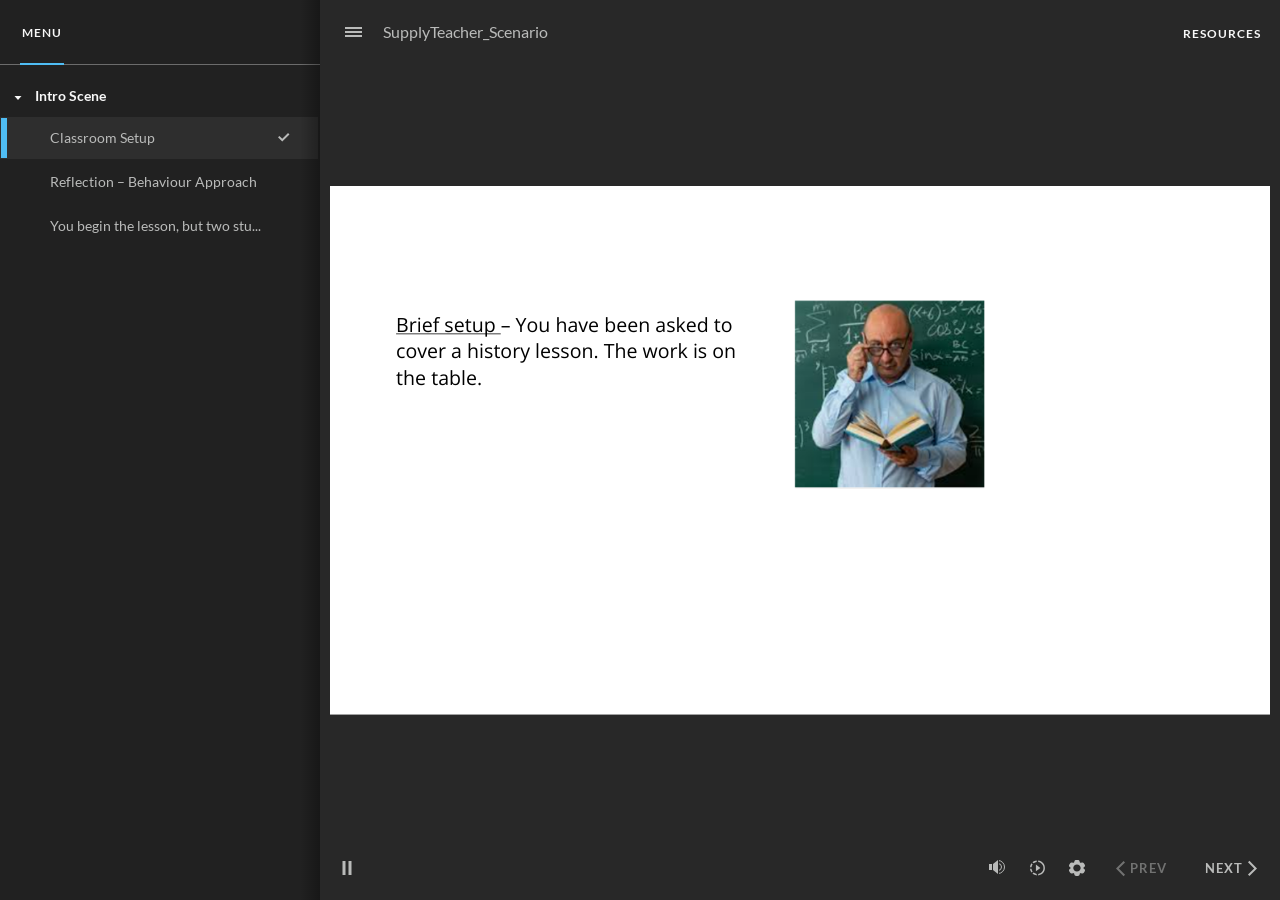
==== story.html @ 0f41e3f3 "Add files via upload" ====
﻿<!doctype html>
<html lang="en-US">
<head>
  <meta charset="utf-8">
  <!-- Created using Storyline 360 x64 - http://www.articulate.com  -->
  <!-- version: 3.111.36309.0 -->
  <title>SupplyTeacher_Scenario</title>
  <meta http-equiv="x-ua-compatible" content="IE=edge"/>
  <meta name="viewport" content="width=device-width,initial-scale=1,user-scalable=no,shrink-to-fit=no,minimal-ui"/>
  <meta name="apple-mobile-web-app-capable" content="yes"/>
  <style>
    html, body { height: 100%; padding: 0; margin: 0 }
    #app { height: 100%; width: 100%; }
  </style>

  <script>
    window.DS = {};
    window.globals = {
      DATA_PATH_BASE: '',
      HAS_FRAME: true,
      HAS_SLIDE: true,

      lmsPresent: false,
      tinCanPresent: false,
      cmi5Present: false,
      aoSupport: false,
      scale: 'Scaled',
      captureRc: false,
      browserSize: 'optimal',
      bgColor: '#282828',
      features: 'DropInBase,JsInteractions,PlayerSizeOption,SlideLevelScale',
      themeName: 'unified',
      preloaderColor: '#FFFFFF',
      suppressAnalytics: false,
      productChannel: 'stable',
      publishSource: 'storyline',
      aid: 'aid|b9f87d83-ea18-40ff-b40d-e3226f4fbfe7',
      cid: '0a1abf7c-a67d-4a51-8e95-61c4d40df877',
      playerVersion: '3.111.36309.0',
      publishTimestamp: '2026-03-07T15:08:24.3490185Z',
      maxIosVideoElements: 10,
      connectionSettings: { message: 'You%20are%20offline.%20Trying%20to%20reconnect...', useDarkTheme: false, mode: 'disabled' },
      hasFeature: function(feature) {
        return this.features.split(',').includes(feature);
      },
      
      parseParams: function(qs) {
        if (window.globals.parsedParams != null) {
          return window.globals.parsedParams;
        }
        qs = (qs || window.location.search.substr(1)).split('+').join(' ');
        var params = {},
            tokens,
            re = /[?&]?([^=]+)=([^&]*)/g;

        while (tokens = re.exec(qs)) {
          params[decodeURIComponent(tokens[1]).trim()] =
            decodeURIComponent(tokens[2]).trim();
        }
        window.globals.parsedParams = params;
        return params;
      }

    };

    if (window.flagsUnderTest != null) {
      window.globals.features = window.flagsUnderTest.reduce((accum, feature) => {
        if (!accum.includes(feature)) {
          accum.push(feature);
        }
        return accum;
      }, window.globals.features.split(',')).join();
    }
  </script>
  <script>
    var isIe11 = ('ActiveXObject' in window || window.MSBlobBuilder != null)
      && window.msCrypto != null && !window.ActiveXObject;
    if (isIe11) {
      window.globals.unsupportedBrowser = true;
      document.write(atob('[base64]'));
    }
  </script>

  <script>
    if (window.globals.hasFeature('Localization')) {
      
      
    }
  </script>

  
  
  <script>window.THREE = { };</script>
  
</head>
<body style="background: #282828" class="cs-HTML theme-unified">
  <!-- 360 -->
  <script>!function(){var e,i=/iPhone/i,o=/iPod/i,n=/iPad/i,t=/\biOS-universal(?:.+)Mac\b/i,r=/\bAndroid(?:.+)Mobile\b/i,a=/Android/i,d=/(?:SD4930UR|\bSilk(?:.+)Mobile\b)/i,p=/Silk/i,l=/Windows Phone/i,u=/\bWindows(?:.+)ARM\b/i,b=/BlackBerry/i,s=/BB10/i,c=/Opera Mini/i,f=/\b(CriOS|Chrome)(?:.+)Mobile/i,h=/Mobile(?:.+)Firefox\b/i,v=function(e){return void 0!==e&&"MacIntel"===e.platform&&"number"==typeof e.maxTouchPoints&&e.maxTouchPoints>1&&"undefined"==typeof MSStream};e=function(e){var m={userAgent:"",platform:"",maxTouchPoints:0};e||"undefined"==typeof navigator?"string"==typeof e?m.userAgent=e:e&&e.userAgent&&(m={userAgent:e.userAgent,platform:e.platform,maxTouchPoints:e.maxTouchPoints||0}):m={userAgent:navigator.userAgent,platform:navigator.platform,maxTouchPoints:navigator.maxTouchPoints||0};var g=m.userAgent,y=g.split("[FBAN");void 0!==y[1]&&(g=y[0]),void 0!==(y=g.split("Twitter"))[1]&&(g=y[0]);var A=function(e){return function(i){return i.test(e)}}(g),w={apple:{phone:A(i)&&!A(l),ipod:A(o),tablet:!A(i)&&(A(n)||v(m))&&!A(l),universal:A(t),device:(A(i)||A(o)||A(n)||A(t)||v(m))&&!A(l)},amazon:{phone:A(d),tablet:!A(d)&&A(p),device:A(d)||A(p)},android:{phone:!A(l)&&A(d)||!A(l)&&A(r),tablet:!A(l)&&!A(d)&&!A(r)&&(A(p)||A(a)),device:!A(l)&&(A(d)||A(p)||A(r)||A(a))||A(/\bokhttp\b/i)},windows:{phone:A(l),tablet:A(u),device:A(l)||A(u)},other:{blackberry:A(b),blackberry10:A(s),opera:A(c),firefox:A(h),chrome:A(f),device:A(b)||A(s)||A(c)||A(h)||A(f)},any:!1,phone:!1,tablet:!1};return w.any=w.apple.device||w.android.device||w.windows.device||w.other.device,w.phone=w.apple.phone||w.android.phone||w.windows.phone,w.tablet=w.apple.tablet||w.android.tablet||w.windows.tablet,w}(),"object"==typeof exports&&"undefined"!=typeof module?module.exports=e:"function"==typeof define&&define.amd?define((function(){return e})):this.isMobile=e}();
    window.isMobile.apple.tablet = window.isMobile.apple.tablet ||
      (navigator.platform === 'MacIntel' && navigator.maxTouchPoints > 1);
    window.isMobile.apple.device = window.isMobile.apple.device || window.isMobile.apple.tablet;
    window.isMobile.tablet = window.isMobile.tablet || window.isMobile.apple.tablet;
    window.isMobile.any = window.isMobile.any || window.isMobile.apple.tablet;
  </script>

  <div id="focus-sink" tabindex="-1"></div>

  <div id="preso"></div>
  <script>
    (function() {

      var classTypes = [ 'desktop', 'mobile', 'phone', 'tablet' ];

      var addDeviceClasses = function(prefix, testObj) {
        var curr, i;
        for (i = 0; i < classTypes.length; i++) {
          curr = classTypes[i];
          if (testObj[curr]) {
            document.body.classList.add(prefix + curr);
          }
        }
      };

      var params = window.globals.parseParams(),
          isDevicePreview = params.devicepreview === '1',
          isPhoneOverride = params.deviceType === 'phone' || (isDevicePreview && params.phone == '1'),
          isTabletOverride = (params.deviceType === 'tablet' || isDevicePreview) && !isPhoneOverride,
          isMobileOverride = isPhoneOverride || isTabletOverride;

      var deviceView = {
        desktop: !window.isMobile.any && !isMobileOverride,
        mobile: window.isMobile.any || isMobileOverride,
        phone: isPhoneOverride || (window.isMobile.phone && !isTabletOverride),
        tablet: isTabletOverride || window.isMobile.tablet
      };

      window.globals.deviceView = deviceView;
      window.isMobile.desktop = !window.isMobile.any;
      window.isMobile.mobile = window.isMobile.any;

      addDeviceClasses('view-', deviceView);

    })();
  </script>
  
  <script src='story_content/triggers.js' type=text/javascript></script>
<script src='story_content/user.js' type=text/javascript></script>
  <div class="slide-loader"></div>

  <script>
    var doc = document, loader = doc.body.querySelector('.slide-loader'); [ 1, 2, 3 ].forEach(function(n) { var d = doc.createElement('div'); d.style.backgroundColor = window.globals.preloaderColor; d.classList.add('mobile-loader-dot'); d.classList.add('dot' + n); loader.appendChild(d); });
  </script>

  <div class="mobile-load-title-overlay" style="display: none">
    <div class="mobile-load-title">SupplyTeacher_Scenario</div>
  </div>

  <div class="mobile-chrome-warning"></div>

  
<style>
  .warn-connection-dialog {
    display: none;
    background: transparent;
    pointer-events: all;
    position: fixed;
    left: 0;
    top: 0;
    width: 100%;
    height: 100%;
    z-index: 999;
  }

  .warn-connection-content {
    pointer-events: all;
    border-radius: 4px;
    background: white;
    border: 1px solid #E7E7E7;
    color: #333333;
    box-shadow: 0 2px 4px rgba(0, 0, 0, 0.25);
    transition: all 150ms ease-out;
    position: absolute;
    white-space: nowrap;
  }

  .view-phone.is-landscape .warn-connection-content {
    left: 23px;
    bottom: 23px;
  }

  .view-tablet.is-landscape .warn-connection-content {
    left: 50%;
    top: 20px;
    transform: translateX(-50%);
  }

  .view-mobile.is-portrait .warn-connection-content {
    transform: translate(-50%, calc(-100% - 15px));
  }

  .warn-connection-content p {
    display: inline-block;
    margin: 0 8px 0 0;
    line-height: 33px;
    font-size: 11px;
  }

  .warn-connection-content svg {
    position: relative;
    vertical-align: middle;
    margin: 0 2px 2px 8px;
  }

  .view-desktop .warn-connection-content {
    left: 1.5em;
    bottom: 1.5em;
  }

  .view-desktop .warn-connection-content p {
    font-size: 1.1em;
  }

  .is-offline .warn-connection-dialog {
    display: block;
  }

  .is-offline .cs-panel * {
    pointer-events: none !important;
  }

  .is-offline .cs-panel {
    pointer-events: all !important;
  }

  .is-offline #nav-controls * {
    pointer-events: none !important;
  }

  .is-offline #nav-controls {
    pointer-events: all !important;
  }
</style>

<div class="warn-connection-dialog" role="alertdialog" aria-modal="true" tabindex="0" aria-labelledby="warn-connection-message">
  <div class="warn-connection-content">
    <svg width="17" height="15" viewBox="0 0 17 15" xmlns="http://www.w3.org/2000/svg">
      <path fill="#8F0000" stroke="white" d="M16.07,12.98 L15.88,12.23 L9.51,1.21 C8.97,0.26,7.6,0.26,7.06,1.21 L0.69,12.23 C0.15,13.16,0.81,14.36,1.91,14.36 H14.65 C15.47,14.36,16.05,13.7,16.07,12.98 Z"/>
      <path fill="white" stroke="white" d="M8.58,5.5 C8.35,5.28,8.5,5.35,8.21,5.32 C8.09,5.35,7.97,5.49,7.96,5.67 C7.97,5.79,7.98,5.92,7.98,6.04 L7.98,6.04 C7.99,6.17,8,6.31,8.01,6.43 L8.01,6.44 C8.03,6.92,8.06,7.41,8.09,7.9 L8.09,7.9 C8.12,8.39,8.14,8.88,8.17,9.37 C8.17,9.39,8.18,9.42,8.2,9.44 C8.23,9.46,8.25,9.47,8.28,9.47 C8.31,9.47,8.34,9.46,8.35,9.44 C8.37,9.43,8.38,9.4,8.39,9.35 L8.39,9.34 C8.39,9.24,8.4,9.15,8.4,9.05 L8.4,9.05 C8.41,8.96,8.41,8.86,8.42,8.75 C8.43,8.44,8.45,8.12,8.47,7.81 L8.47,7.81 C8.49,7.49,8.51,7.18,8.53,6.87 C8.55,6.46,8.56,6.05,8.59,5.64 L8.6,5.62 C8.6,5.57,8.59,5.53,8.58,5.5 L8.21,5.32 Z"/>
      <circle fill="white" stroke="white" cx="8.3" cy="11.35" r="0.3"/>
    </svg>
    <p id="warn-connection-message">You are offline. Trying to reconnect...</p>
  </div>
</div>

<script>
  (function() {
    window.DS.connection = {
      warningShown: false,
      assets: {},
      loadingAssetGroup: false,
      retryDelay: 500
    };

    var connectionSettings = window.globals.connectionSettings || {};

    var useConnectionMessages = window.AbortController != null &&
      window.location.protocol != 'file:' &&
      connectionSettings.mode === 'normal';

    window.DS.connection.useConnectionMessages = useConnectionMessages;

    var assetCount = 0;
    var checkLoadedId;


    if (useConnectionMessages && connectionSettings != null) {
      var contentEl = document.querySelector('.warn-connection-content');
      var messageEl = contentEl.querySelector('p');

      if (connectionSettings.useDarkTheme) {
        contentEl.style.borderColor = '#BABBBA';
        contentEl.style.backgroundColor = '#282828';
        contentEl.style.color = '#FFFFFF';
      }

      if (connectionSettings.message != null) {
        messageEl.textContent = window.decodeURIComponent(connectionSettings.message);
      }
    }

    function checkAssetsReady() {
      for (var i in DS.connection.assets) {
        if (!DS.connection.assets[i].success) {
          return false;
        }
      }
      return true;
    }

    function stopAssetGroup() {
      if (!useConnectionMessages) { return; }

      assetCount = 0;

      DS.connection.oldAssetGroup = DS.connection.assets;
      DS.connection.assets = {};
      DS.connection.loadingAssetGroup = false;
      clearInterval(checkLoadedId);
    }

    function startAssetGroup() {
      if (!useConnectionMessages) { return; }
      var ticks = 0;
      clearInterval(checkLoadedId);
      checkLoadedId = setInterval(function() {
        var loaded = 0;
        if (assetCount === 0 && loaded === 0) {
          clearInterval(checkLoadedId);
          return;
        }

        for (var i in DS.connection.assets) {
          if (DS.connection.assets[i].success) {
            loaded++;
          }
        }

        if (assetCount === loaded && checkAssetsReady()) {
          for (var i in DS.connection.assets) {
            if (DS.connection.assets[i].action) {
              DS.connection.assets[i].action();
            }
          }
          hideWarning();
          stopAssetGroup();
        }
      }, 100)
    }

    function requiredAsset(url, action, retry, type) {
      if (!useConnectionMessages) { return; }
      if (DS.connection.assets[url]) { return; }

      DS.connection.assets[url] = {
        success: false, action: action, retry: retry, type: type
      };
      assetCount = Object.keys(DS.connection.assets).length;
      if (!DS.connection.loadingAssetGroup) {
        startAssetGroup();
      }
      DS.connection.loadingAssetGroup = true;
    }

    function assetLoaded(url) {
      if (!useConnectionMessages) { return; }
      if (DS.connection.assets[url]) {
        DS.connection.assets[url].success = true;
      }
    }

    function assetFailed(url) {
      if (!useConnectionMessages) { return; }
      if (!DS.connection.assets[url]) {
        if (/\.js$/.test(url) && url.indexOf('transcripts') === -1) {
          setTimeout(function() {
            if (DS.connection.lastSlideLoaded != null) {
              DS.connection.lastSlideLoaded();
            }
          }, DS.connection.retryDelay);
        }
        return;
      }
      if (!DS.connection.warningShown) { showWarning(); }
      if (DS.connection.assets[url].retry) {
        setTimeout(function() {
          if (!DS.connection.assets[url].success) {
            DS.connection.assets[url].retry()
          }
        }, DS.connection.retryDelay);
      }
    }

    function hideWarning() {
      document.body.classList.remove('is-offline');
      DS.connection.warningShown = false;
      enableKeys();
    }
    DS.connection.hideWarning = hideWarning

    function showWarning(btn) {
      document.body.classList.add('is-offline')
      DS.connection.warningShown = true;
      updateWarningPosition();
      disableKeys();
    }

    function updateWarningPosition() {
      if (!DS.connection.warningShown) {
        return;
      }

      var isPortrait = document.body.classList.contains('is-portrait');
      var isMobile = document.body.classList.contains('view-mobile');
      var warningEl = document.querySelector('.warn-connection-content');

      if (isPortrait && isMobile) {
        var slide = document.querySelector('.primary-slide');
        var slideRect = slide != null
          ? slide.getBoundingClientRect()
          : { top: window.innerHeight, left: 0, width: window.innerWidth };

        warningEl.style.top = `${slideRect.top}px`
        warningEl.style.left = `${slideRect.left + slideRect.width / 2}px`
      } else {
        warningEl.style.top = null;
        warningEl.style.left = null;
      }

      window.requestAnimationFrame(updateWarningPosition);
    }

    function onDisableKeyDown(e) {
      e.preventDefault();
      e.stopImmediatePropagation();
    }

    function onDisableKeyUp(e) {
      e.preventDefault();
      e.stopImmediatePropagation();
    }

    var accStyle = document.createElement('style');
    var warnDialogEl = document.querySelector('.warn-connection-dialog');

    function disableKeys() {
      if (DS.views && DS.views.nsStack && DS.views.nsStack.length === 1) {
        DS.views.nsStack[0].tabReachable = false
        DS.views.nsStack[0].updateTabIndex(true);
      }

      accStyle.innerHTML = '.acc-shadow-dom { display: none; }';
      document.body.appendChild(accStyle);

      warnDialogEl.parentNode.append(warnDialogEl);
      warnDialogEl.focus();
    }

    function enableKeys() {
      accStyle.remove();
      if (DS.views && DS.views.nsStack && DS.views.nsStack.length === 1 && DS.views.nsStack[0].name === '_frame') {
        DS.views.nsStack[0].tabReachable = true;
        DS.views.nsStack[0].updateTabIndex();
      }
    }

    // these will all be noops if the feature flag isn't set in
    // the data and `window.globals.features`
    DS.connection.requiredAsset = requiredAsset;
    DS.connection.assetLoaded = assetLoaded;
    DS.connection.assetFailed = assetFailed;
    DS.connection.stopAssetGroup = stopAssetGroup;
    DS.connection.startAssetGroup = startAssetGroup;
  })();
</script>


  <script>
    
    if (window.autoSpider && window.vInterfaceObject) {
      document.querySelector('.mobile-load-title-overlay').style.display = 'none';
    }
  </script>

  

  <link rel="stylesheet" href="html5/data/css/output.min.css" data-noprefix/>
</body>
<script src="html5/lib/scripts/bootstrapper.min.js"></script>
</html>
---- html5/data/css/output.min.css ----
@font-face {
  font-family: 'LatoBold Charset1_ BoldBED16051';
  src: url('[data-uri]');
  font-style: normal;
  font-weight: normal;
}
@font-face {
  font-family: 'Lato Charset1_ 5rbuRnKNF44B7003';
  src: url('[data-uri]');
  font-style: normal;
  font-weight: normal;
}
@font-face {
  font-family: 'Open Sans Charset1_ 6LqC17515C3';
  src: url('[data-uri]');
  font-style: normal;
  font-weight: normal;
}
@font-face {
  font-family: 'Open Sans Charset0_v9TY33EDE6F2';
  src: url('[data-uri]');
  font-style: normal;
  font-weight: normal;
}
.cs-HTML {
  background: rgba(40, 40, 40, 1);
}
.cs-pxabnsnfns00011100101 .cs-infopanel  {
  box-shadow: 0 1px 0 rgba(0, 0, 0, 0);
  background: rgba(255, 255, 255, 1);
}
.cs-pxabnsnfns00011100101 .cs-infopanel .cs-link {
  color: rgba(186, 187, 186, 1);
}
.cs-pxabnsnfns00011100101 .cs-infopanel .cs-link:hover {
  color: rgba(255, 255, 255, 1);
}
.cs-pxabnsnfns00011100101 .cs-infopanel .cs-name {
  color: rgba(68, 68, 68, 1);
}
.cs-pxabnsnfns00011100101 .cs-infopanel .cs-title {
  color: rgba(153, 153, 153, 1);
}
.cs-pxabnsnfns00011100101 .cs-infopanelpopup  {
  box-shadow: 0 1px 0 rgba(0, 0, 0, 0);
  background: rgba(0, 0, 0, 0);
}
.cs-pxabnsnfns00011100101 .cs-infopanelpopup .cs-link {
  color: rgba(255, 0, 0, 1);
}
.cs-pxabnsnfns00011100101 .cs-infopanelpopup .cs-link:hover {
  color: rgba(255, 255, 255, 1);
}
.cs-pxabnsnfns00011100101 .cs-infopanelpopup .cs-name {
  color: rgba(255, 255, 255, 1);
}
.cs-pxabnsnfns00011100101 .cs-infopanelpopup .cs-bio {
  color: rgba(186, 187, 186, 1);
}
.cs-pxabnsnfns00011100101 .cs-timer  {
  color: rgba(186, 187, 186, 1);
}
.cs-pxabnsnfns00011100101 .cs-duration stop:first-child {
  stop-color: rgba(60, 60, 60, 1);
}
.cs-pxabnsnfns00011100101 .cs-duration stop:last-child {
  stop-color: rgba(60, 60, 60, 1);
}
.cs-pxabnsnfns00011100101 .cs-elapsed stop:first-child {
  stop-color: rgba(254, 227, 71, 1);
}
.cs-pxabnsnfns00011100101 .cs-elapsed stop:last-child {
  stop-color: rgba(254, 227, 71, 1);
}
.cs-pxabnsnfns00011100101 .cs-timer .cs-pie .cs-innerstroke {
  stroke: rgba(199, 199, 199, 1);
}
.cs-pxabnsnfns00011100101 .cs-timer .cs-pie .cs-innerborder {
  stroke: rgba(255, 255, 255, 1);
}
.cs-pxabnsnfns00011100101 .cs-window  {
  box-shadow: 0 8px 5px rgba(0, 0, 0, 0.2);
  border-color: rgba(49, 99, 0, 0);
  background: rgba(33, 33, 33, 1);
  color: rgba(248, 248, 248, 1);
}
.cs-pxabnsnfns00011100101 .cs-window .cs-diva {
  border-color: rgba(78, 78, 78, 1);
}
.cs-pxabnsnfns00011100101 .cs-window .cs-divb {
  border-color: rgba(78, 78, 78, 0);
}
.cs-pxabnsnfns00011100101 .cs-editor .cs-editor-slide {
  color: rgba(226, 226, 226, 1);
}
.cs-pxabnsnfns00011100101 .cs-editor .cs-editor-html {
  color: rgba(186, 187, 186, 1);
}
.cs-pxabnsnfns00011100101 .cs-editor .cs-editor-button {
  text-shadow: 0 1px 0 rgba(0, 0, 0, 0);
  color: rgba(255, 255, 255, 1);
  border-color: rgba(211, 211, 211, 1);
  background: rgba(34, 34, 34, 1);
}
.cs-pxabnsnfns00011100101 .cs-editor .cs-editor-button:hover {
  background: rgba(68, 68, 68, 1);
}
.cs-pxabnsnfns00011100101 .cs-editor .cs-editor-button:active {
  background: rgba(68, 68, 68, 1);
}
.cs-pxabnsnfns00011100101 .cs-listitem  {
  color: rgba(186, 187, 186, 1);
  border-color: none;
  border: 1px solid transparent;
}
.cs-pxabnsnfns00011100101 .cs-listitem:hover {
  background: rgba(255, 255, 255, 0.06);
  border-color: rgba(108, 108, 108, 1) !important;
  border-width: 1px;
  border-radius: 2px;
  border-style: solid;
  box-sizing: border-box;
}
.cs-pxabnsnfns00011100101 .cs-listitem.hover {
  background: rgba(255, 255, 255, 0.06);
  border-color: rgba(108, 108, 108, 1) !important;
  border-width: 1px;
  border-radius: 2px;
  border-style: solid;
  box-sizing: border-box;
}
.cs-pxabnsnfns00011100101 .cs-glossary  {
  color: rgba(186, 187, 186, 1);
}
.cs-pxabnsnfns00011100101 .cs-glossary .cs-scrolling-panel {
  background: rgba(0, 0, 0, 0);
}
.cs-pxabnsnfns00011100101 .cs-glossary .cs-term.cs-selected .cs-choice-list-trigger {
  color: rgba(255, 255, 255, 1);
  background: rgba(255, 255, 255, 1);
}
.cs-pxabnsnfns00011100101 .cs-glossary .cs-term.cs-selected .cs-choice-list-trigger:focus {
  color: rgba(255, 255, 255, 1);
  background: rgba(255, 255, 255, 1);
}
.cs-pxabnsnfns00011100101 .cs-glossary .cs-term:hover .cs-choice-list-trigger {
  background: rgba(186, 187, 186, 1);
}
.cs-pxabnsnfns00011100101 .cs-glossary .cs-term.hover .cs-choice-list-trigger {
  background: rgba(186, 187, 186, 1);
}
.cs-pxabnsnfns00011100101 .cs-glossary .cs-term .cs-choice-list-trigger:focus {
  background: rgba(186, 187, 186, 1);
}
.cs-pxabnsnfns00011100101 .cs-glossary .cs-diva {
  border-color: rgba(0, 0, 0, 0);
}
.cs-pxabnsnfns00011100101 .cs-glossary .cs-divb {
  border-color: rgba(0, 0, 0, 0);
}
.cs-pxabnsnfns00011100101 .cs-glossary .cs-divc {
  border-color: rgba(0, 0, 0, 0);
}
.cs-pxabnsnfns00011100101 .cs-glossary .cs-heading {
  color: rgba(248, 248, 248, 1);
  font-weight: 700;
}
.note-content p span {
  color: rgba(186, 187, 186, 1);
  line-height: 1.4em;
  font-size: 103.769%;
}
.cs-pxabnsnfns00011100101 .cs-resource .cs-separator {
  border-color: rgba(0, 0, 0, 0);
}
.cs-pxabnsnfns00011100101 .cs-outline  {
  color: rgba(45, 45, 45, 1);
}
.cs-pxabnsnfns00011100101 .cs-outline .cs-diva {
  border-color: rgba(0, 0, 0, 0);
}
.cs-pxabnsnfns00011100101 .cs-outline .cs-divb {
  border-color: rgba(0, 0, 0, 0);
}
.cs-pxabnsnfns00011100101 .cs-outline .cs-divc {
  border-color: rgba(0, 0, 0, 0);
}
.cs-pxabnsnfns00011100101 .cs-outline .cs-search-filter:hover {
  color: rgba(0, 0, 0, 0);
}
.cs-pxabnsnfns00011100101 .cs-outline .cs-search-filter.hover {
  color: rgba(0, 0, 0, 0);
}
.cs-pxabnsnfns00011100101 .cs-transcript  {
  color: rgba(255, 255, 255, 1);
}
.cs-pxabnsnfns00011100101 .cs-transcript .cs-div {
  border-color: rgba(0, 0, 0, 0);
}
.cs-pxabnsnfns00011100101 .cs-tabs:not(.topmenu-item) {
  color: rgba(248, 248, 248, 1);
}
.cs-pxabnsnfns00011100101 .cs-tabs .cs-inner-button:not(.topmenu-item) {
  text-shadow: 0 1px 0 rgba(0, 0, 0, 0);
}
.cs-pxabnsnfns00011100101 .cs-tabs:hover:not(.topmenu-item) {
  color: rgba(248, 248, 248, 1);
}
.cs-pxabnsnfns00011100101 .cs-tabs.cs-selected {
  background: rgba(0, 0, 0, 0);
  color: rgba(248, 248, 248, 1);
}
.cs-pxabnsnfns00011100101 .cs-seekcontrol  {
  background: rgba(0, 0, 0, 0);
  border-color: rgba(0, 0, 0, 0);
}
.cs-pxabnsnfns00011100101 .cs-seekcontrol .cs-button:hover .cs-icon {
  fill: rgba(255, 255, 255, 1);
}
.cs-pxabnsnfns00011100101 .cs-seekcontrol .cs-button.hover .cs-icon {
  fill: rgba(255, 255, 255, 1);
}
.cs-pxabnsnfns00011100101 .cs-seekcontrol .cs-button .cs-icon-shadow {
  fill: rgba(0, 0, 0, 0);
}
.cs-pxabnsnfns00011100101 .cs-seekcontrol .cs-button .cs-icon {
  fill: rgba(180, 180, 180, 1);
}
.cs-pxabnsnfns00011100101 .cs-seekcontrol .cs-seek .cs-fill {
  background: rgba(255, 255, 255, 0.6);
}
.cs-pxabnsnfns00011100101 .cs-seekcontrol .cs-seek {
  background: rgba(108, 108, 108, 1);
  border-color: rgba(0, 0, 0, 0);
}
.cs-pxabnsnfns00011100101 .cs-searchinput .cs-input {
  color: rgba(186, 187, 186, 1);
  border-color: rgba(0, 0, 0, 0);
  background: rgba(255, 255, 255, 0.06);
}
.cs-pxabnsnfns00011100101 .cs-searchinput .cs-input:focus {
  color: rgba(248, 248, 248, 1);
  background: rgba(41, 41, 41, 1);
}
.cs-pxabnsnfns00011100101 .cs-searchinput .cs-input:hover {
  box-shadow: inset 0 0 1px 0 rgba(69, 126, 19, 0);
}
.cs-pxabnsnfns00011100101 .cs-searchinput .cs-input.hover {
  box-shadow: inset 0 0 1px 0 rgba(69, 126, 19, 0);
}
.cs-pxabnsnfns00011100101 .cs-searchinput .cs-button .cs-icon {
  fill: rgba(186, 187, 186, 1);
}
.cs-pxabnsnfns00011100101 .cs-searchinput .cs-button:hover {
  fill: rgba(63, 133, 0, 1);
}
.cs-pxabnsnfns00011100101 .cs-searchinput .cs-button.hover {
  fill: rgba(63, 133, 0, 1);
}
.cs-pxabnsnfns00011100101 .cs-menu  {
  box-shadow: 0 1px 0 rgba(0, 0, 0, 0);
  background: rgba(33, 33, 33, 1);
}
.cs-pxabnsnfns00011100101 .cs-topmenu-item.active .cs-tab {
  background: rgba(33, 33, 33, 1);
}
.cs-pxabnsnfns00011100101 .cs-logo  {
  box-shadow: 0 1px 0 rgba(37, 75, 0, 1);
  background: rgba(255, 255, 255, 0);
}
.cs-pxabnsnfns00011100101 .cs-checkbox  {
  color: rgba(255, 255, 255, 1);
}
.cs-pxabnsnfns00011100101 .cs-checkbox:hover {
  border-color: rgba(175, 221, 130, 1);
}
.cs-pxabnsnfns00011100101 .cs-checkbox.hover {
  border-color: rgba(175, 221, 130, 1);
}
.cs-pxabnsnfns00011100101 .cs-checkbox .cs-box {
  color: rgba(255, 255, 255, 1);
  border-color: rgba(42, 83, 0, 1);
}
.cs-pxabnsnfns00011100101 .cs-checkbox .cs-box:checked::after {
  color: rgba(43, 196, 0, 1);
}
.cs-pxabnsnfns00011100101 .cs-button  {
  text-shadow: 0 1px 0 rgba(0, 0, 0, 0);
  color: rgba(186, 187, 186, 1);
  border-color: rgba(0, 0, 0, 0);
  background: rgba(0, 0, 0, 0);
  box-shadow: 0 1px 0 rgba(0, 0, 0, 0);
}
.cs-pxabnsnfns00011100101 .cs-button .cs-icon {
  fill: rgba(186, 187, 186, 1);
}
.cs-pxabnsnfns00011100101 .cs-button .cs-icon-shadow {
  fill: rgba(0, 0, 0, 0);
}
.cs-pxabnsnfns00011100101 .cs-button:hover {
  background: rgba(248, 248, 248, 1);
}
.cs-pxabnsnfns00011100101 .cs-button.hover {
  background: rgba(248, 248, 248, 1);
}
.cs-pxabnsnfns00011100101 .cs-button:active {
  background: rgba(0, 0, 0, 0);
}
.cs-pxabnsnfns00011100101 .cs-button.cs-disabled:hover {
  background: rgba(0, 0, 0, 0);
}
.cs-pxabnsnfns00011100101 .cs-button.cs-disabled.hover {
  background: rgba(0, 0, 0, 0);
}
.cs-pxabnsnfns00011100101 .cs-button.cs-disabled:active {
  background: rgba(0, 0, 0, 0);
}
.cs-pxabnsnfns00011100101 .cs-button.cs-volume:hover {
  background: rgba(0, 0, 0, 0);
}
.cs-pxabnsnfns00011100101 .cs-button.cs-volume.hover {
  background: rgba(0, 0, 0, 0);
}
.cs-pxabnsnfns00011100101 .cs-button.cs-volume:active {
  background: rgba(0, 0, 0, 0);
}
.cs-pxabnsnfns00011100101.cs-base  {
  color: rgba(186, 187, 186, 1);
  border-color: rgba(40, 40, 40, 1);
  background: rgba(40, 40, 40, 1);
}
.cs-pxabnsnfns00011100101.cs-base .cs-separator .cs-diva {
  background: rgba(69, 69, 69, 1);
}
.cs-pxabnsnfns00011100101.cs-base .cs-separator .cs-divb {
  background: rgba(0, 0, 0, 0);
}
.cs-pxabnsnfns00011100101.cs-base .cs-topmenu-item.active .cs-tab {
  border-color: rgba(69, 69, 69, 1);
}
.cs-pxabnsnfns00011100101.cs-base .cs-topmenu-item.active .cs-panel {
  border-color: rgba(69, 69, 69, 1);
}
.cs-pxabnsnfns00011100101.cs-base .cs-left {
  background: rgba(33, 33, 33, 1);
}
.cs-pxabnsnfns00011100101.cs-base .cs-area-primary .cs-slide-container {
  background: rgba(40, 40, 40, 1);
}
.cs-pxabnsnfns00011100101.cs-base.cs-custom-theme .cs-brandhighlight-bg {
  background: rgba(79, 189, 244, 1) !important;
}
.cs-pxabnsnfns00011100101.cs-base.cs-custom-theme .cs-brandhighlight-secondary-bg {
  background: rgba(255, 255, 255, 1) !important;
}
.cs-pxabnsnfns00011100101.cs-base.cs-custom-theme .cs-brandhighlight-border {
  border-color: rgba(79, 189, 244, 1) !important;
}
.cs-pxabnsnfns00011100101.cs-base.cs-custom-theme .cs-brandhighlight-text {
  color: rgba(79, 189, 244, 1) !important;
}
.cs-pxabnsnfns00011100101.cs-base.cs-custom-theme .cs-brandhighlight-fill {
  fill: rgba(79, 189, 244, 1) !important;
}
.cs-pxabnsnfns00011100101.cs-base.cs-custom-theme .cs-listitem.cs-selected {
  background-color: rgba(255, 255, 255, 0.06) !important;
}
.cs-pxabnsnfns00011100101 .cs-volume::-moz-range-thumb {
  border-color: rgba(43, 85, 0, 1);
  box-shadow: inset 0 0 1px 0 rgba(43, 85, 0, 1);
  background: rgba(255, 255, 255, 1);
}
.cs-pxabnsnfns00011100101 .cs-volume::-ms-thumb {
  border-color: rgba(43, 85, 0, 1);
  box-shadow: inset 0 0 1px 0 rgba(43, 85, 0, 1);
  background: rgba(255, 255, 255, 1);
}
.cs-pxabnsnfns00011100101 .cs-volume::-webkit-slider-thumb {
  border-color: rgba(43, 85, 0, 1);
  box-shadow: inset 0 0 1px 0 rgba(43, 85, 0, 1);
  background: rgba(255, 255, 255, 1);
}
.cs-pxabnsnfns00011100101 .cs-volume::-moz-range-track {
  border-color: rgba(66, 140, 1, 1);
  background: rgba(108, 108, 108, 1);
}
.cs-pxabnsnfns00011100101 .cs-volume::-ms-track {
  border-color: rgba(66, 140, 1, 1);
  background: rgba(108, 108, 108, 1);
}
.cs-pxabnsnfns00011100101 .cs-volume::-webkit-slider-runnable-track {
  border-color: rgba(66, 140, 1, 1);
  background: rgba(108, 108, 108, 1);
}
body.show-focus .tab-focus-box {
  box-shadow: 0 0 0 1px rgba(255, 255, 0, 1), 0 0 0 3px rgba(0, 32, 96, 1), 0 0 5px 5px rgba(255, 255, 0, 1);
  border-color: transparent;
  outline: 2px transparent solid;
}
.skipnav {
  box-shadow: 0 0 0 1px rgba(255, 255, 0, 1), 0 0 0 3px rgba(0, 32, 96, 1), 0 0 5px 5px rgba(255, 255, 0, 1);
  border-color: transparent;
  outline: 2px transparent solid;
}
.cs-pxabnsnfns00011100101 .cs-listitem:hover {
  color: none;
}
.cs-pxabnsnfns00011100101 .cs-listitem.hover {
  color: none;
}
.cs-pxabnsnfns00011100101 .cs-listitem.cs-viewed {
  color: #BABBBA;
}
.cs-pxabnsnfns00011100101 .cs-listitem {
  color: #BABBBA;
}
.cs-pxabnsnfns00011100101 .cs-listitem:hover .cs-icon-carrot * {
  fill: none;
}
.cs-pxabnsnfns00011100101 .cs-listitem.hover .cs-icon-carrot * {
  fill: none;
}
.cs-pxabnsnfns00011100101 .cs-listitem .cs-icon-carrot {
  color: none;
  top: calc(3px);
}
.cs-pxabnsnfns00011100101 .cs-listitem .cs-icon-carrot .cs-shadow {
  color: #F8F8F8;
}
.cs-pxabnsnfns00011100101 .item-collapsible .is-scene {
  color: #F8F8F8 !important;
  font-weight: 700;
}
.cs-pxabnsnfns00011100101 .is-scene .cs-icon-carrot * {
  color: #F8F8F8 !important;
  font-weight: 700;
}
.cs-pxabnsnfns00011100101 .is-scene:not(.outline-links-collapse) > a {
  color: #F8F8F8;
}
.cs-pxabnsnfns00011100101 .is-scene:not(.outline-links-collapse) .cs-icon-carrot * {
  fill: none !important;
  color: #F8F8F8 !important;
}
.cs-pxabnsnfns00011100101 .tabs, .cs-pxabnsnfns00011100101 .cs-logo {
  border-bottom: 1px solid rgba(108, 108, 108, 1);
}
.cs-pxabnsnfns00011100101 .area-secondary-wrapper:after {
  background-image: url('[data-uri]');
  background-size: 100%;
}
.cs-pxabnsnfns00011100101 .panel-footer {
  background: #212121;
}
.cs-pxabnsnfns00011100101 #outline-search {
  background: rgba(255, 255, 255, 0.06);
  border-color: rgba(108, 108, 108, 1);
  border-width: 1px;
  border-style: solid;
}
.cs-pxabnsnfns00011100101 .topmenu-panel #outline-search {
  background: #545454;
}
.cs-pxabnsnfns00011100101 .search-icon circle, .cs-pxabnsnfns00011100101 .search-icon path {
  stroke: #BABBBA;
}
.cs-pxabnsnfns00011100101 #outline-search input[type   =search] {
  color: #F8F8F8;
}
.cs-pxabnsnfns00011100101 #outline-search ::-webkit-input-placeholder {
  color: #BABBBA !important;
}
.cs-pxabnsnfns00011100101 #outline-search :-ms-input-placeholder {
  color: #BABBBA !important;
}
.cs-pxabnsnfns00011100101 #outline-search ::-moz-placeholder {
  color: #BABBBA !important;
  opacity: 1;
}
.cs-pxabnsnfns00011100101 .cs-topmenu-item.active, body:not(.is-touchable-tablet) .cs-pxabnsnfns00011100101 .cs-topmenu-item:hover {
  color: #F8F8F8;
}
.cs-pxabnsnfns00011100101 .cs-topmenu-item.button-tapped {
  color: #F8F8F8;
}
.cs-pxabnsnfns00011100101 .cs-topmenu-item.active .cs-tab, .cs-pxabnsnfns00011100101 .cs-topmenu-item .cs-tab {
  background: transparent !important;
  border: none !important;
}
.cs-pxabnsnfns00011100101 .top-tabs-drop-icon div {
  background: #BABBBA;
}
.cs-pxabnsnfns00011100101 .cs-panel.topmenu-panel .panel-content, .cs-pxabnsnfns00011100101 .top-tabs-drop {
  background: #212121;
}
.cs-pxabnsnfns00011100101 .cs-topmenu-item.active .cs-panel {
  background: #212121;
}
.cs-pxabnsnfns00011100101 .cs-menu.topmenu-panel, .cs-pxabnsnfns00011100101 .top-tabs-drop {
  border: 1px solid rgba(69, 69, 69, 1) !important;
  border-radius: 3px;
}
.cs-pxabnsnfns00011100101 .resources .resources-list a:hover {
  background: rgba(255, 255, 255, 0.06);
}
body:not(.is-touchable-tablet) .cs-pxabnsnfns00011100101 .resources .resources-list a:hover {
  background: rgba(255, 255, 255, 0.06);
}
.cs-pxabnsnfns00011100101 .resources .resources-list a.hover {
  background: rgba(255, 255, 255, 0.06);
}
body:not(.is-touchable-tablet) .cs-pxabnsnfns00011100101 .resources .resources-list a.hover {
  background: rgba(255, 255, 255, 0.06);
}
.cs-pxabnsnfns00011100101 .resources .resources-list a.button-tapped {
  background: rgba(255, 255, 255, 0.06);
}
.cs-pxabnsnfns00011100101 .cs-icon path, .cs-pxabnsnfns00011100101 .cs-icon rect, .cs-pxabnsnfns00011100101 .cs-icon polygon, .cs-pxabnsnfns00011100101 .menu-icon-wrapper.menu-icon-wrapper-hover path {
  fill: #BABBBA;
}
.cs-pxabnsnfns00011100101 .cs-icon .icon-stroke-only {
  fill: none !important;
  stroke: #BABBBA !important;
}
body:not(.is-touchable-tablet) .cs-pxabnsnfns00011100101 .cs-button:hover .cs-icon path, body:not(.is-touchable-tablet) .cs-pxabnsnfns00011100101 .cs-button:hover .cs-icon rect, body:not(.is-touchable-tablet) .cs-pxabnsnfns00011100101 .cs-button:hover .cs-icon polygon {
  fill: #F8F8F8;
}
body:not(.is-touchable-tablet) .cs-pxabnsnfns00011100101 .cs-tabs:hover .search-icon circle, body:not(.is-touchable-tablet) .cs-pxabnsnfns00011100101 .cs-tabs:hover .search-icon path {
  stroke: #F8F8F8;
}
.cs-pxabnsnfns00011100101 .cs-button.button-tapped .cs-icon path, .cs-pxabnsnfns00011100101 .cs-button.button-tapped .cs-icon rect, .cs-pxabnsnfns00011100101 .cs-button.button-tapped .cs-icon polygon {
  fill: #F8F8F8;
}
body:not(.is-touchable-tablet) .cs-pxabnsnfns00011100101 .cs-button:hover .cs-icon .icon-stroke-only {
  fill: none !important;
  stroke: #F8F8F8 !important;
}
.cs-pxabnsnfns00011100101 .cs-button:button-tapped .cs-icon .icon-stroke-only {
  fill: none !important;
  stroke: #F8F8F8 !important;
}
.cs-pxabnsnfns00011100101 .menu-icon-wrapper.menu-icon-wrapper-hover svg path {
  fill: #F8F8F8;
}
.floating-sidebar:not(.sidebar-closed) .cs-pxabnsnfns00011100101 #hamburger .menu-icon-wrapper svg path {
  fill: #BABBBA;
}
.floating-sidebar:not(.sidebar-closed) .cs-pxabnsnfns00011100101 #hamburger .menu-icon-wrapper.menu-icon-wrapper-hover svg path {
  fill: #F8F8F8;
}
.cs-pxabnsnfns00011100101 .volume .btn:before {
  background-image: url('[data-uri]');
}
.cs-pxabnsnfns00011100101 .volume-track {
  background: #6C6C6C;
}
.cs-pxabnsnfns00011100101 .volume-icon circle {
  stroke: #BABBBA;
}
.cs-pxabnsnfns00011100101 .cs-settings > .settings-panel {
  background: #212121;
  border: 1px solid rgba(69, 69, 69, 1) !important;
  border-radius: 3px;
}
.cs-pxabnsnfns00011100101 .cs-settings > .panel-down-arrow {
  fill: #212121;
}
.cs-pxabnsnfns00011100101 .switch-toggle .border {
  stroke: #7C7C7C;
}
.cs-pxabnsnfns00011100101 .switch-toggle .thumb-off .thumb {
  fill: #A2A2A2;
}
.cs-pxabnsnfns00011100101 .switch-toggle .thumb-on .track {
  fill: rgba(79, 189, 244, 1);
}
.cs-pxabnsnfns00011100101 .switch-toggle .thumb-off .track {
  fill: rgba(255, 255, 255, 0.1);
}
.cs-pxabnsnfns00011100101 .switch-label {
  color: #BABBBA;
}
.cs-pxabnsnfns00011100101 .cs-panel .scrollarea-btn:after {
  background: rgba(179, 180, 179, 0.75);
}
.scrollarea-scrollbar:hover .scrollarea-btn:after, .scrollarea-scrollbar.highlight-scrollbar .scrollarea-btn:after {
  background: rgba(179, 180, 179, 0.75);
}
.floating-sidebar .sidebar-overlay {
  background: rgba(0, 0, 0, 0.85);
}
.cs-pxabnsnfns00011100101 .overlay-message {
  background: rgba(0, 0, 0, 0.85);
}
.cs-pxabnsnfns00011100101 .top-ui-bg, .cs-pxabnsnfns00011100101 .bottom-ui-bg, .cs-pxabnsnfns00011100101 .right-ui-bg, .cs-pxabnsnfns00011100101 .left-ui-bg {
  background: rgba(40, 40, 40, 0.8);
}
.cs-pxabnsnfns00011100101 .circle-progress-bg {
  fill: #282828;
}
.cs-pxabnsnfns00011100101 .circle-progress-well {
  fill: #6C6C6C;
}
.cs-pxabnsnfns00011100101 .circle-progress-pie {
  stroke: #6C6C6C;
}
.cs-pxabnsnfns00011100101 .lightbox .option-pane {
  background: rgba(40, 40, 40, 0.8);
}
.cs-pxabnsnfns00011100101 .lightbox .option-pane:before {
  background: #282828;
}
.cs-pxabnsnfns00011100101 .message-window {
  background: #212121;
  border: 1px solid rgba(255, 255, 255, 1) !important;
  border-radius: 3px;
}
.cs-pxabnsnfns00011100101 .message-window-header p, .cs-pxabnsnfns00011100101 .message-window-text {
  color: #F8F8F8;
}
.cs-pxabnsnfns00011100101 .message-window-header p {
  border-bottom: 1px solid rgba(255, 255, 255, 1);
}
.cs-pxabnsnfns00011100101 .message-window button.slide-object-button {
  border: 1px solid rgba(255, 255, 255, 1) !important;
}
.cs-pxabnsnfns00011100101 .message-window button.slide-object-button:hover {
  background: rgba(255, 255, 255, 0.06) !important;
}
.message-window .slide-object-button tspan, .message-window .slide-object-button-text tspan {
  fill: #F8F8F8 !important;
}
body:not(.is-touchable-tablet) .cs-pxabnsnfns00011100101 .cs-button:hover .text {
  color: #F8F8F8;
}
.cs-pxabnsnfns00011100101 .cs-button.button-tapped .text {
  color: #F8F8F8;
}
.cs-pxabnsnfns00011100101.cs-base {
  background: #282828;
}
.cs-pxabnsnfns00011100101 .cs-menu {
  background: transparent;
}
.cs-pxabnsnfns00011100101 .progress-bar .progress-bar-fill:after {
  background: #FFFFFF !important;
}
.cs-pxabnsnfns00011100101 .volume-dot {
  background: #FFFFFF !important;
}
.fn-npnxnanbsnfns00011100101 {
  font-family: 'Lato22AB4CAF';
  -webkit-font-variant-ligatures: no-common-ligatures;
  font-variant-ligatures: no-common-ligatures;
}
.fn-pxabnsnfns00011100101 {
  font-family: 'Lato22AB4CAF';
  -webkit-font-variant-ligatures: no-common-ligatures;
  font-variant-ligatures: no-common-ligatures;
}
.fn-npxnabnsnfns00011100101 {
  font-family: 'Lato22AB4CAF';
  -webkit-font-variant-ligatures: no-common-ligatures;
  font-variant-ligatures: no-common-ligatures;
}
.fn-npnxnanbnsnfns00011100101 {
  font-family: 'Lato22AB4CAF';
  -webkit-font-variant-ligatures: no-common-ligatures;
  font-variant-ligatures: no-common-ligatures;
}
.fn-pxabnsnfns00011100100 {
  font-family: 'Lato22AB4CAF';
  -webkit-font-variant-ligatures: no-common-ligatures;
  font-variant-ligatures: no-common-ligatures;
}
@font-face {
  font-family: 'Lato22AB4CAF';
  src: url('[data-uri]');
  font-style: normal;
  font-weight: bold;
}
@font-face {
  font-family: 'Lato22AB4CAF';
  src: url('[data-uri]');
  font-style: normal;
  font-weight: normal;
}
.cs-ResumePromptSlide .cs-6Nb4kKfpyAe-ResumePromptSlide-btn0 {
  color: rgba(255, 255, 255, 1);
  border-color: rgba(211, 211, 211, 1);
  background: rgba(34, 34, 34, 1);
  text-shadow: 0 1px 0 rgba(0, 0, 0, 0);
}
.cs-ResumePromptSlide .cs-6Nb4kKfpyAe-ResumePromptSlide-btn0 .cs-html {
  color: rgba(186, 187, 186, 1);
}
.cs-ResumePromptSlide .cs-6Nb4kKfpyAe-ResumePromptSlide-btn0 .cs-slide {
  border-color: rgba(226, 226, 226, 1);
}
.cs-ResumePromptSlide .cs-6Nb4kKfpyAe-ResumePromptSlide-btn0:hover {
  background: rgba(68, 68, 68, 1);
}
.cs-ResumePromptSlide .cs-6Nb4kKfpyAe-ResumePromptSlide-btn0:active {
  background: rgba(68, 68, 68, 1);
}
.cs-ResumePromptSlide .cs-6Nb4kKfpyAe-ResumePromptSlide-btn1 {
  color: rgba(255, 255, 255, 1);
  border-color: rgba(211, 211, 211, 1);
  background: rgba(34, 34, 34, 1);
  text-shadow: 0 1px 0 rgba(0, 0, 0, 0);
}
.cs-ResumePromptSlide .cs-6Nb4kKfpyAe-ResumePromptSlide-btn1 .cs-html {
  color: rgba(186, 187, 186, 1);
}
.cs-ResumePromptSlide .cs-6Nb4kKfpyAe-ResumePromptSlide-btn1 .cs-slide {
  border-color: rgba(226, 226, 226, 1);
}
.cs-ResumePromptSlide .cs-6Nb4kKfpyAe-ResumePromptSlide-btn1:hover {
  background: rgba(68, 68, 68, 1);
}
.cs-ResumePromptSlide .cs-6Nb4kKfpyAe-ResumePromptSlide-btn1:active {
  background: rgba(68, 68, 68, 1);
}
.cs-ExternalInterfaceErrorSlide .cs-buttonOK {
  color: rgba(255, 255, 255, 1);
  border-color: rgba(211, 211, 211, 1);
  background: rgba(34, 34, 34, 1);
  text-shadow: 0 1px 0 rgba(0, 0, 0, 0);
}
.cs-ExternalInterfaceErrorSlide .cs-buttonOK .cs-html {
  color: rgba(186, 187, 186, 1);
}
.cs-ExternalInterfaceErrorSlide .cs-buttonOK .cs-slide {
  border-color: rgba(226, 226, 226, 1);
}
.cs-ExternalInterfaceErrorSlide .cs-buttonOK:hover {
  background: rgba(68, 68, 68, 1);
}
.cs-ExternalInterfaceErrorSlide .cs-buttonOK:active {
  background: rgba(68, 68, 68, 1);
}
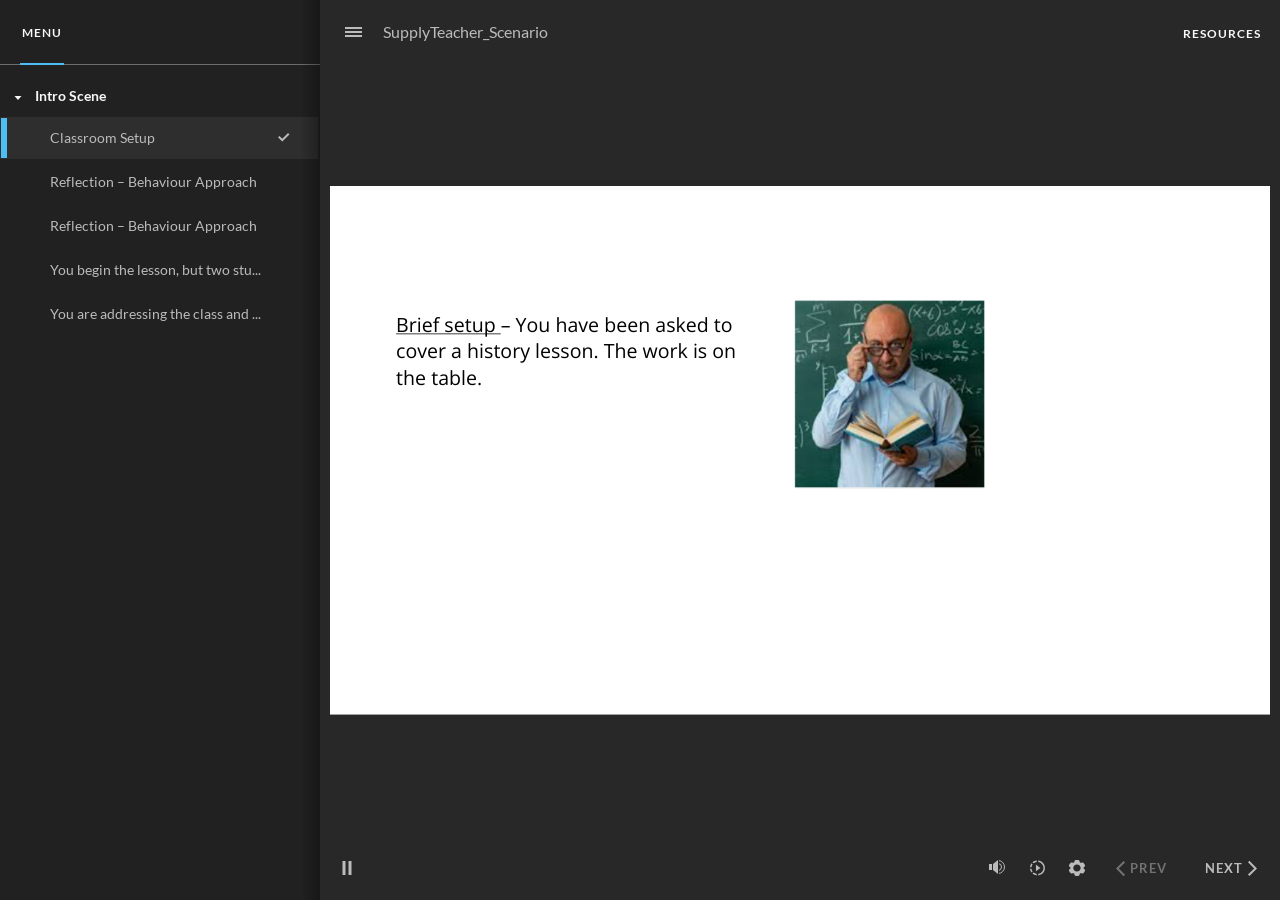
==== commit 08576aab: "Add files via upload" ====
--- a/story.html
+++ b/story.html
@@ -37,7 +37,7 @@
       aid: 'aid|b9f87d83-ea18-40ff-b40d-e3226f4fbfe7',
       cid: '0a1abf7c-a67d-4a51-8e95-61c4d40df877',
       playerVersion: '3.111.36309.0',
-      publishTimestamp: '2026-03-07T15:08:24.3490185Z',
+      publishTimestamp: '2026-03-17T18:41:21.4085580Z',
       maxIosVideoElements: 10,
       connectionSettings: { message: 'You%20are%20offline.%20Trying%20to%20reconnect...', useDarkTheme: false, mode: 'disabled' },
       hasFeature: function(feature) {
--- a/html5/data/css/output.min.css
+++ b/html5/data/css/output.min.css
@@ -1,24 +1,24 @@
 @font-face {
-  font-family: 'LatoBold Charset1_ BoldBED16051';
+  font-family: 'LatoBold Charset1_ Bold8D6924A5';
   src: url('[data-uri]');
   font-style: normal;
   font-weight: normal;
 }
 @font-face {
-  font-family: 'Lato Charset1_ 5rbuRnKNF44B7003';
+  font-family: 'Lato Charset1_ 613k3KOn3F2785CE';
   src: url('[data-uri]');
   font-style: normal;
   font-weight: normal;
 }
 @font-face {
-  font-family: 'Open Sans Charset1_ 6LqC17515C3';
-  src: url('[data-uri]');
+  font-family: 'Open Sans Charset1_ 5wz4C48F4A0';
+  src: url('[data-uri]');
   font-style: normal;
   font-weight: normal;
 }
 @font-face {
   font-family: 'Open Sans Charset0_v9TY33EDE6F2';
-  src: url('[data-uri]');
+  src: url('[data-uri]');
   font-style: normal;
   font-weight: normal;
 }
